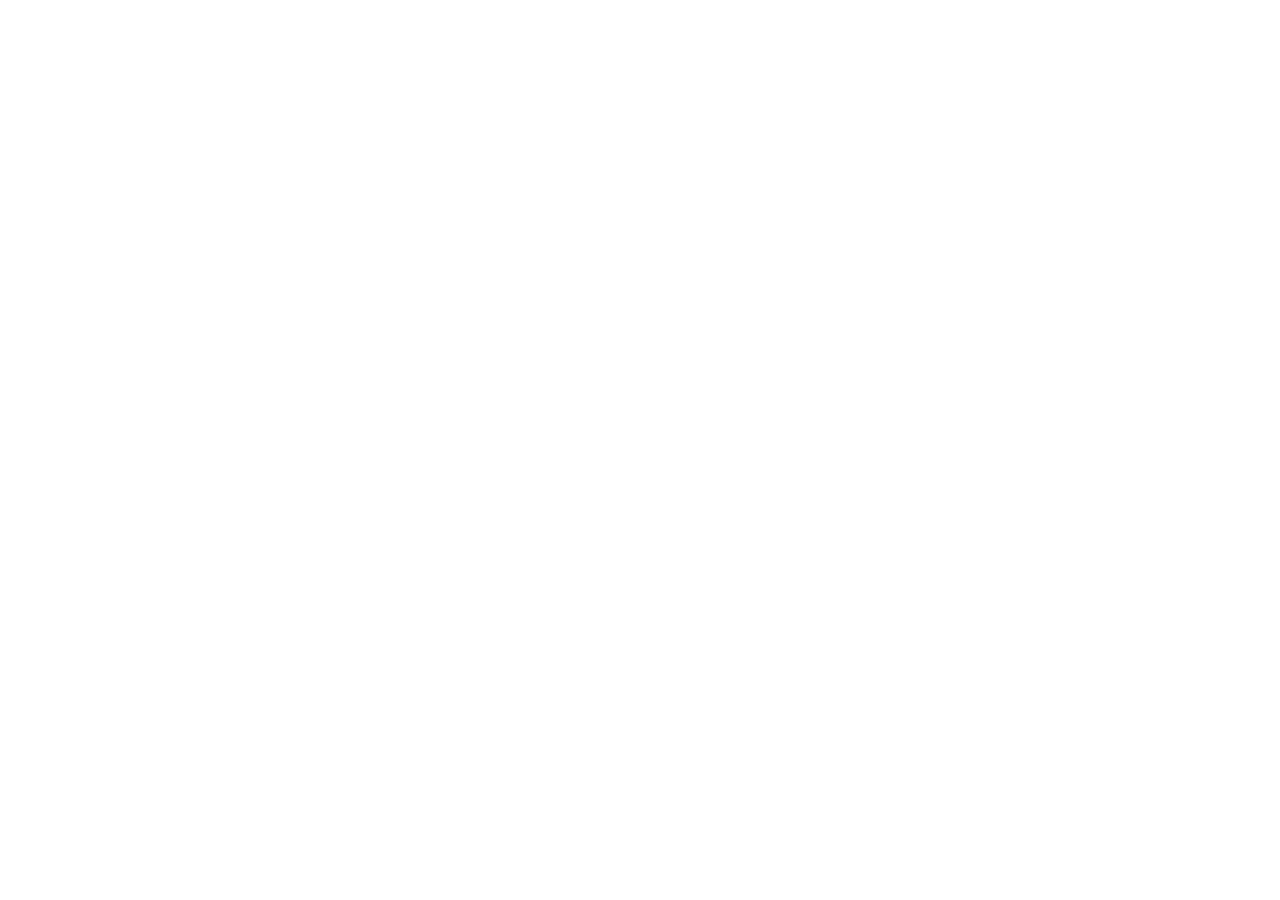
==== index.html @ dc833c2f "init commit" ====
<!DOCTYPE html>
<html lang="en">
  <head>
    <meta charset="UTF-8" />
    <link rel="icon" type="image/svg+xml" href="favicon.svg" />
    <meta name="viewport" content="width=device-width, initial-scale=1.0" />
    <title>Post UI | Tuan</title>
  </head>
  <body>
    <div id="app"></div>
    <script type="module" src="./js/main.js"></script>
  </body>
</html>
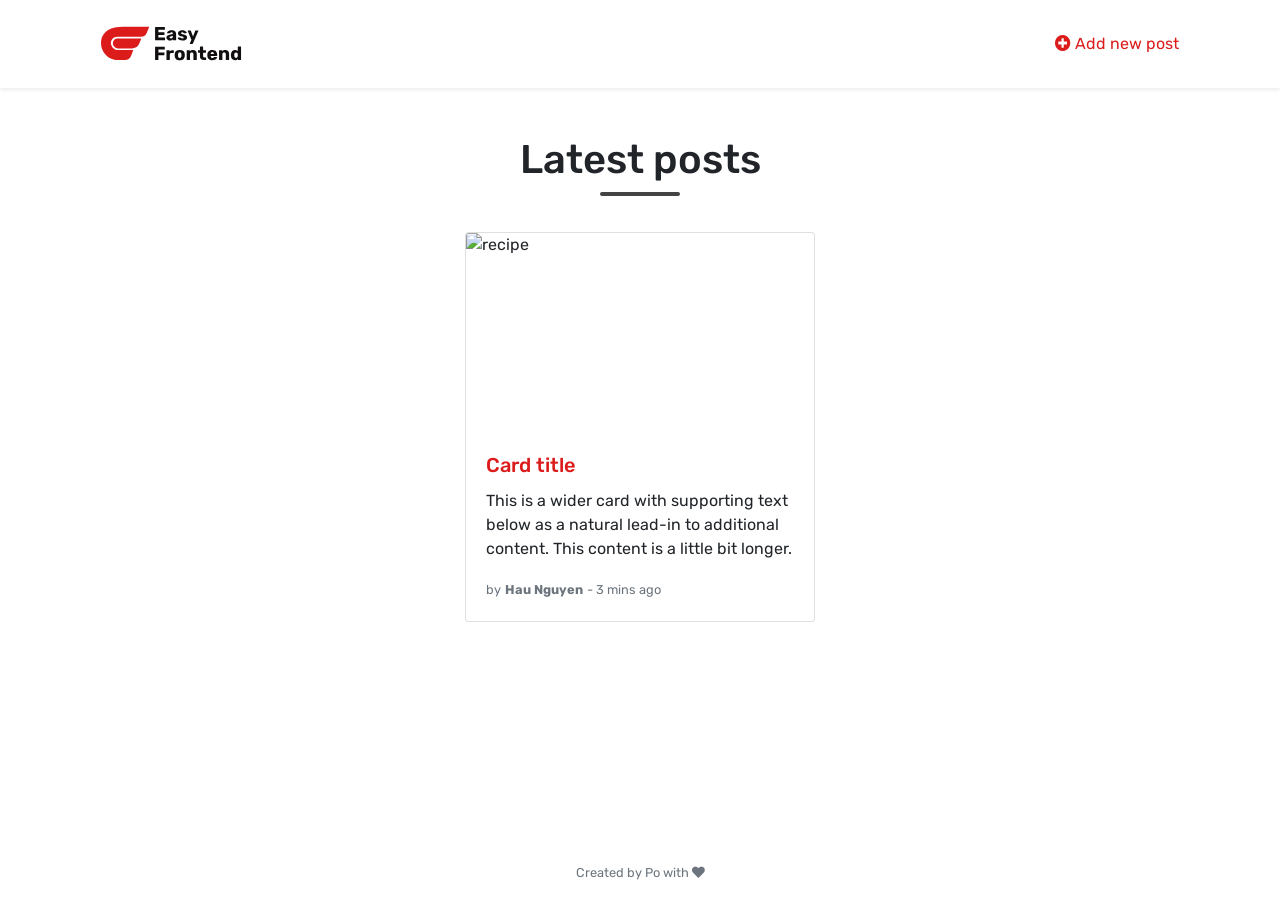
==== commit a3e273bc: "ok" ====
--- a/index.html
+++ b/index.html
@@ -2,12 +2,168 @@
 <html lang="en">
   <head>
     <meta charset="UTF-8" />
-    <link rel="icon" type="image/svg+xml" href="favicon.svg" />
     <meta name="viewport" content="width=device-width, initial-scale=1.0" />
-    <title>Post UI | Tuan</title>
+    <meta http-equiv="X-UA-Compatible" content="ie=edge" />
+    <title>Posts UI</title>
+
+    <link rel="shortcut icon" href="images/favicon.png" type="image/png" />
+
+    <!-- Bootstrap CSS -->
+    <link
+      rel="stylesheet"
+      href="https://stackpath.bootstrapcdn.com/bootstrap/4.3.1/css/bootstrap.min.css"
+      integrity="sha384-ggOyR0iXCbMQv3Xipma34MD+dH/1fQ784/j6cY/iJTQUOhcWr7x9JvoRxT2MZw1T"
+      crossorigin="anonymous"
+    />
+
+    <!-- Font awesome -->
+    <link
+      rel="stylesheet"
+      href="https://use.fontawesome.com/releases/v5.8.2/css/all.css"
+      integrity="sha384-oS3vJWv+0UjzBfQzYUhtDYW+Pj2yciDJxpsK1OYPAYjqT085Qq/1cq5FLXAZQ7Ay"
+      crossorigin="anonymous"
+    />
+
+    <!-- Use font Rubik -->
+    <link href="https://fonts.googleapis.com/css?family=Rubik&display=swap" rel="stylesheet" />
+
+    <!-- Internal CSS -->
+    <link rel="stylesheet" href="./styles/main.css" />
+    <link rel="stylesheet" href="./styles/home.css" />
   </head>
+
   <body>
-    <div id="app"></div>
-    <script type="module" src="./js/main.js"></script>
+    <!-- This is a template HTML for a post item -->
+    <template id="postItemTemplate">
+      <li class="col-12 col-md-6 col-lg-4">
+        <div class="post-item mb-4">
+          <div class="card">
+            <img data-id="thumbnail" src="images/recipe.jpg" class="card-img-top" alt="recipe" />
+
+            <div class="card-body">
+              <h5 data-id="title" class="card-title">Card title</h5>
+
+              <p data-id="description" class="card-text">
+                This is a wider card with supporting text below as a natural lead-in to additional
+                content. This content is a little bit longer.
+              </p>
+
+              <p class="card-text">
+                <small class="text-muted">by</small>
+                <small data-id="author" class="text-muted font-weight-bold"> Hau Nguyen </small>
+                <small data-id="timeSpan" class="text-muted"> - 3 mins ago </small>
+              </p>
+            </div>
+          </div>
+
+          <div class="post-item-menu">
+            <div data-id="edit" class="menu-item rounded-circle" role="button">
+              <i class="fas fa-pen"></i>
+            </div>
+            <div data-id="remove" class="remove-button menu-item rounded-circle" role="button">
+              <i class="fas fa-trash"></i>
+            </div>
+          </div>
+        </div>
+      </li>
+    </template>
+
+    <header>
+      <!-- Navigation
+      - Please note that we use an empty item to make sure that we always have 3 flex-items
+        so logo is at centered, and the left and the right item can be optional by leaving it empty
+    -->
+      <nav class="top-nav shadow-sm py-3">
+        <div class="container">
+          <ul class="nav justify-content-between align-items-center">
+            <li class="nav-item">
+              <a class="nav-link" href="">
+                <img class="nav__logo" src="./images/images/logo.svg" alt="Logo Nordic Coder" />
+              </a>
+            </li>
+
+            <li class="nav-item">
+              <a class="nav-link" href="add-edit-post.html"
+                ><i class="fas fa-plus-circle mr-1"></i>Add new post</a
+              >
+            </li>
+          </ul>
+        </div>
+      </nav>
+    </header>
+
+    <main>
+      <section class="posts-section">
+        <div class="container">
+          <h1 class="with-underline text-center">Latest posts</h1>
+
+          <!-- Posts list -->
+          <ul id="postsList" class="row posts-list justify-content-center">
+            <li class="col-12 col-md-6 col-lg-4">
+              <div class="post-item mb-4">
+                <div class="card">
+                  <img
+                    src="images/recipe.jpg"
+                    class="card-img-top"
+                    alt="recipe"
+                    onerror="this.onerror=null;this.src='https://picsum.photos/1368/400';"
+                  />
+
+                  <div class="card-body">
+                    <h5 class="card-title">Card title</h5>
+
+                    <p class="card-text">
+                      This is a wider card with supporting text below as a natural lead-in to
+                      additional content. This content is a little bit longer.
+                    </p>
+
+                    <p class="card-text">
+                      <small class="text-muted">by</small>
+                      <small class="text-muted font-weight-bold">Hau Nguyen</small>
+                      <small class="text-muted">- 3 mins ago</small>
+                    </p>
+                  </div>
+                </div>
+
+                <div class="post-item-menu">
+                  <div class="menu-item rounded-circle">
+                    <i class="fas fa-pen"></i>
+                  </div>
+                  <div class="menu-item rounded-circle">
+                    <i class="fas fa-trash"></i>
+                  </div>
+                </div>
+              </div>
+            </li>
+          </ul>
+
+          <!-- Posts pagination -->
+          <nav class="posts-nav" aria-label="Posts navigation">
+            <ul hidden id="postsPagination" class="pagination justify-content-center">
+              <li class="page-item">
+                <a class="page-link" href="#" aria-label="Previous">
+                  <span aria-hidden="true">&laquo;</span>
+                </a>
+              </li>
+              <li class="page-item"><a class="page-link" href="#">1</a></li>
+              <li class="page-item"><a class="page-link" href="#">2</a></li>
+              <li class="page-item"><a class="page-link" href="#">3</a></li>
+              <li class="page-item">
+                <a class="page-link" href="#" aria-label="Next">
+                  <span aria-hidden="true">&raquo;</span>
+                </a>
+              </li>
+            </ul>
+          </nav>
+        </div>
+      </section>
+    </main>
+
+    <footer class="text-center text-muted py-3">
+      <small>Created by Po with <i class="fas fa-heart"></i></small>
+    </footer>
+
+    <!-- Scripts should be placed here to prevent blocking render UI -->
+    <script type="module" src="js/main.js"></script>
   </body>
 </html>
--- a/styles/main.css
+++ b/styles/main.css
@@ -0,0 +1,75 @@
+* {
+  padding: 0;
+  margin: 0;
+  box-sizing: border-box;
+}
+
+body {
+  /* Make footer always at bottom of our screen */
+  display: flex;
+  flex-flow: column;
+  min-height: 100vh;
+
+  font-family: "Rubik", sans-serif;
+}
+
+body > main {
+  flex: 1 1 auto;
+}
+
+:root {
+  --primary-color: #dc1b1b;
+}
+
+/* Override link style */
+a {
+  color: var(--primary-color);
+}
+
+a:hover {
+  color: var(--primary-color);
+  opacity: 0.8;
+}
+
+a > i {
+  transition: all 0.25s;
+}
+
+a:hover > i {
+  transform: rotate(90deg);
+}
+
+/* Add underline for all h1 */
+h1.with-underline {
+  position: relative;
+  margin-bottom: 3rem;
+}
+
+h1.with-underline::after {
+  content: "";
+  position: absolute;
+  top: calc(100% + 0.5rem);
+  left: 0;
+  right: 0;
+
+  width: 5rem;
+  height: 0.25rem;
+  margin: 0 auto;
+  border-radius: 0.25rem;
+
+  background-color: #444;
+}
+
+/* Reset ul style */
+ul {
+  list-style-type: none;
+}
+
+::placeholder {
+  font-style: italic;
+}
+
+.nav .nav__logo {
+  height: 40px;
+  width: auto;
+}
--- a/styles/home.css
+++ b/styles/home.css
@@ -0,0 +1,102 @@
+.posts-section {
+  padding: 3rem 0;
+}
+
+.posts-section .post-item .card-title {
+  color: var(--primary-color);
+}
+
+/* Add box shadow on card hover */
+.posts-section .post-item:hover {
+  box-shadow: 0 0.5rem 1rem rgba(0, 0, 0, 0.15);
+  cursor: pointer;
+}
+
+/* Zoom card image when hover on card */
+.posts-section .post-item {
+  overflow: hidden;
+}
+.posts-section .post-item .card-img-top {
+  height: 200px;
+  width: auto;
+  transition: all 0.5s;
+}
+.posts-section .post-item:hover .card-img-top {
+  transform: scale(1.1);
+}
+
+/* Show menu on card hover */
+.posts-section .post-item {
+  position: relative;
+}
+
+.posts-section .post-item .post-item-menu {
+  transform: scale(1);
+  opacity: 1;
+}
+
+@media only screen and (min-width: 768px) {
+  .posts-section .post-item .post-item-menu {
+    transform: scale(0.5);
+    opacity: 0;
+  }
+
+  .posts-section .post-item:hover .post-item-menu {
+    transform: scale(1);
+    opacity: 1;
+  }
+}
+
+.posts-section .post-item-menu {
+  position: absolute;
+  top: 1rem;
+  right: 1rem;
+
+  transition: all 0.5s;
+  transform: scale(0.5);
+  transform-origin: top;
+  opacity: 0;
+}
+
+.posts-section .post-item-menu .menu-item {
+  display: flex;
+  flex-flow: row nowrap;
+  align-items: center;
+  justify-content: center;
+
+  width: 2.5rem;
+  height: 2.5rem;
+  margin-bottom: 1rem;
+
+  color: rgba(255, 255, 255, 0.5);
+  background-color: #444;
+
+  transition: all 0.35s;
+  opacity: 0.7;
+}
+
+.posts-section .post-item-menu .menu-item:hover {
+  color: white;
+  background-color: black;
+  opacity: 1;
+}
+
+/**************
+  POSTS NAV
+*/
+
+/* Use primary color for page link */
+.posts-nav .page-item.active .page-link {
+  color: white;
+  background-color: var(--primary-color);
+  border-color: var(--primary-color);
+}
+
+.posts-nav .page-item .page-link {
+  color: #444;
+}
+
+/* Change color for page link if page item is not active */
+.posts-nav .page-item:not(.active) .page-link:hover {
+  color: var(--primary-color);
+}
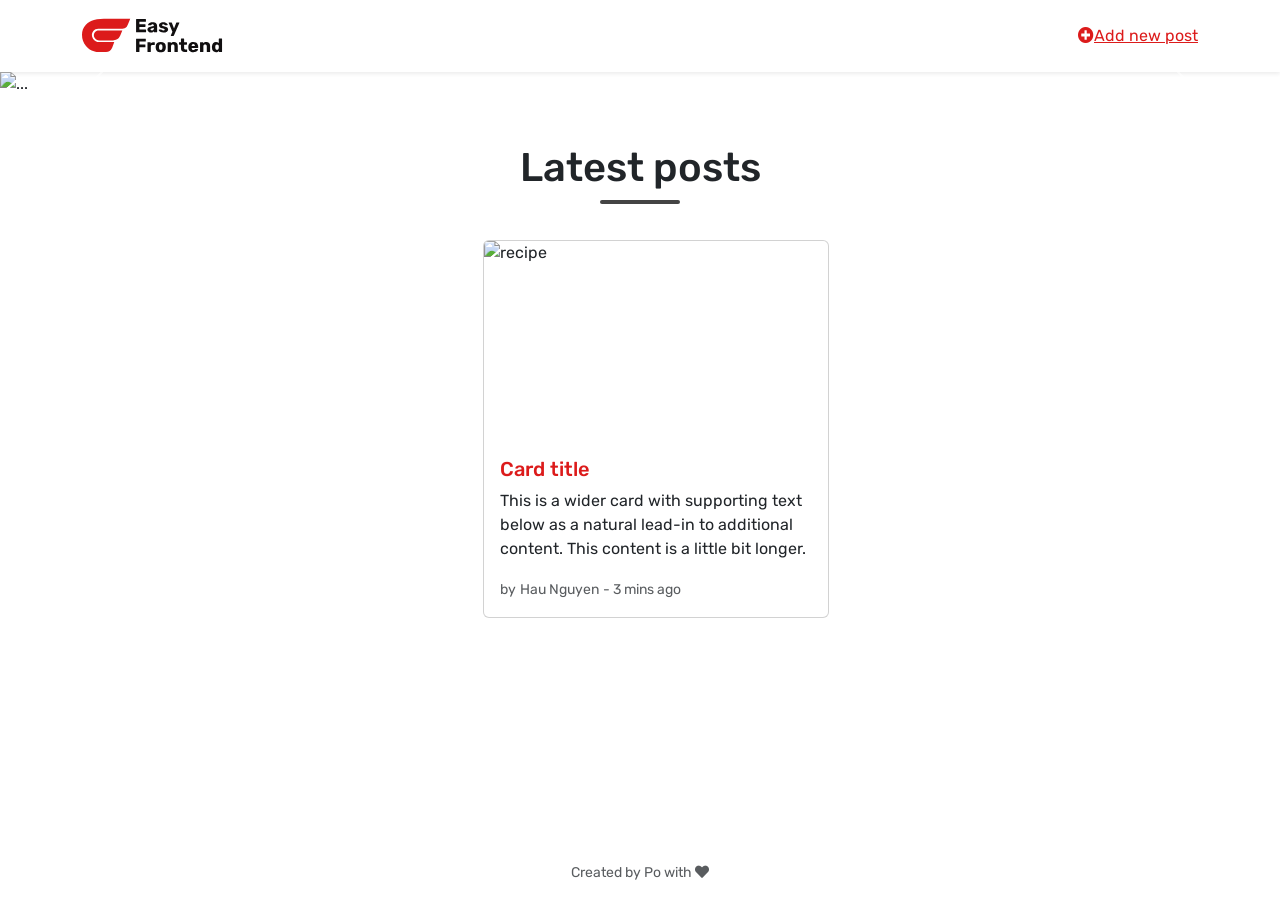
==== commit 73ab6de2: "update carosel" ====
--- a/index.html
+++ b/index.html
@@ -10,9 +10,9 @@
 
     <!-- Bootstrap CSS -->
     <link
+      href="https://cdn.jsdelivr.net/npm/bootstrap@5.0.2/dist/css/bootstrap.min.css"
       rel="stylesheet"
-      href="https://stackpath.bootstrapcdn.com/bootstrap/4.3.1/css/bootstrap.min.css"
-      integrity="sha384-ggOyR0iXCbMQv3Xipma34MD+dH/1fQ784/j6cY/iJTQUOhcWr7x9JvoRxT2MZw1T"
+      integrity="sha384-EVSTQN3/azprG1Anm3QDgpJLIm9Nao0Yz1ztcQTwFspd3yD65VohhpuuCOmLASjC"
       crossorigin="anonymous"
     />
 
@@ -77,13 +77,13 @@
         <div class="container">
           <ul class="nav justify-content-between align-items-center">
             <li class="nav-item">
-              <a class="nav-link" href="">
+              <a class="nav__link" href="">
                 <img class="nav__logo" src="./images/images/logo.svg" alt="Logo Nordic Coder" />
               </a>
             </li>
 
             <li class="nav-item">
-              <a class="nav-link" href="add-edit-post.html"
+              <a class="nav__link" href="add-edit-post.html"
                 ><i class="fas fa-plus-circle mr-1"></i>Add new post</a
               >
             </li>
@@ -93,6 +93,78 @@
     </header>
 
     <main>
+      <div id="carouselExampleCaptions" class="carousel slide" data-bs-ride="carousel">
+        <div class="carousel-indicators">
+          <button
+            type="button"
+            data-bs-target="#carouselExampleCaptions"
+            data-bs-slide-to="0"
+            class="active"
+            aria-current="true"
+            aria-label="Slide 1"
+          ></button>
+
+          <button
+            type="button"
+            data-bs-target="#carouselExampleCaptions"
+            data-bs-slide-to="1"
+            aria-label="Slide 2"
+          ></button>
+
+          <button
+            type="button"
+            data-bs-target="#carouselExampleCaptions"
+            data-bs-slide-to="2"
+            aria-label="Slide 3"
+          ></button>
+        </div>
+
+        <div class="carousel-inner">
+          <div class="carousel-item active">
+            <img src="https://picsum.photos/id/2/1378/400" class="d-block w-100" alt="..." />
+            <div class="carousel-caption d-none d-md-block">
+              <h5>First slide label</h5>
+              <p>Some representative placeholder content for the first slide.</p>
+            </div>
+          </div>
+          <div class="carousel-item">
+            <img src="https://picsum.photos/id/103/1378/400" class="d-block w-100" alt="..." />
+            <div class="carousel-caption d-none d-md-block">
+              <h5>Second slide label</h5>
+              <p>Some representative placeholder content for the second slide.</p>
+            </div>
+          </div>
+
+          <div class="carousel-item">
+            <img src="https://picsum.photos/id/104/1378/400" class="d-block w-100" alt="..." />
+            <div class="carousel-caption d-none d-md-block">
+              <h5>Third slide label</h5>
+              <p>Some representative placeholder content for the third slide.</p>
+            </div>
+          </div>
+        </div>
+
+        <button
+          class="carousel-control-prev"
+          type="button"
+          data-bs-target="#carouselExampleCaptions"
+          data-bs-slide="prev"
+        >
+          <span class="carousel-control-prev-icon" aria-hidden="true"></span>
+          <span class="visually-hidden">Previous</span>
+        </button>
+
+        <button
+          class="carousel-control-next"
+          type="button"
+          data-bs-target="#carouselExampleCaptions"
+          data-bs-slide="next"
+        >
+          <span class="carousel-control-next-icon" aria-hidden="true"></span>
+          <span class="visually-hidden">Next</span>
+        </button>
+      </div>
+
       <section class="posts-section">
         <div class="container">
           <h1 class="with-underline text-center">Latest posts</h1>
@@ -163,7 +235,14 @@
       <small>Created by Po with <i class="fas fa-heart"></i></small>
     </footer>
 
+    <!-- bootstrap scripts -->
+    <script
+      src="https://cdn.jsdelivr.net/npm/bootstrap@5.0.2/dist/js/bootstrap.bundle.min.js"
+      integrity="sha384-MrcW6ZMFYlzcLA8Nl+NtUVF0sA7MsXsP1UyJoMp4YLEuNSfAP+JcXn/tWtIaxVXM"
+      crossorigin="anonymous"
+    ></script>
+
     <!-- Scripts should be placed here to prevent blocking render UI -->
-    <script type="module" src="js/main.js"></script>
+    <script type="module" src="/js/main.js"></script>
   </body>
 </html>
